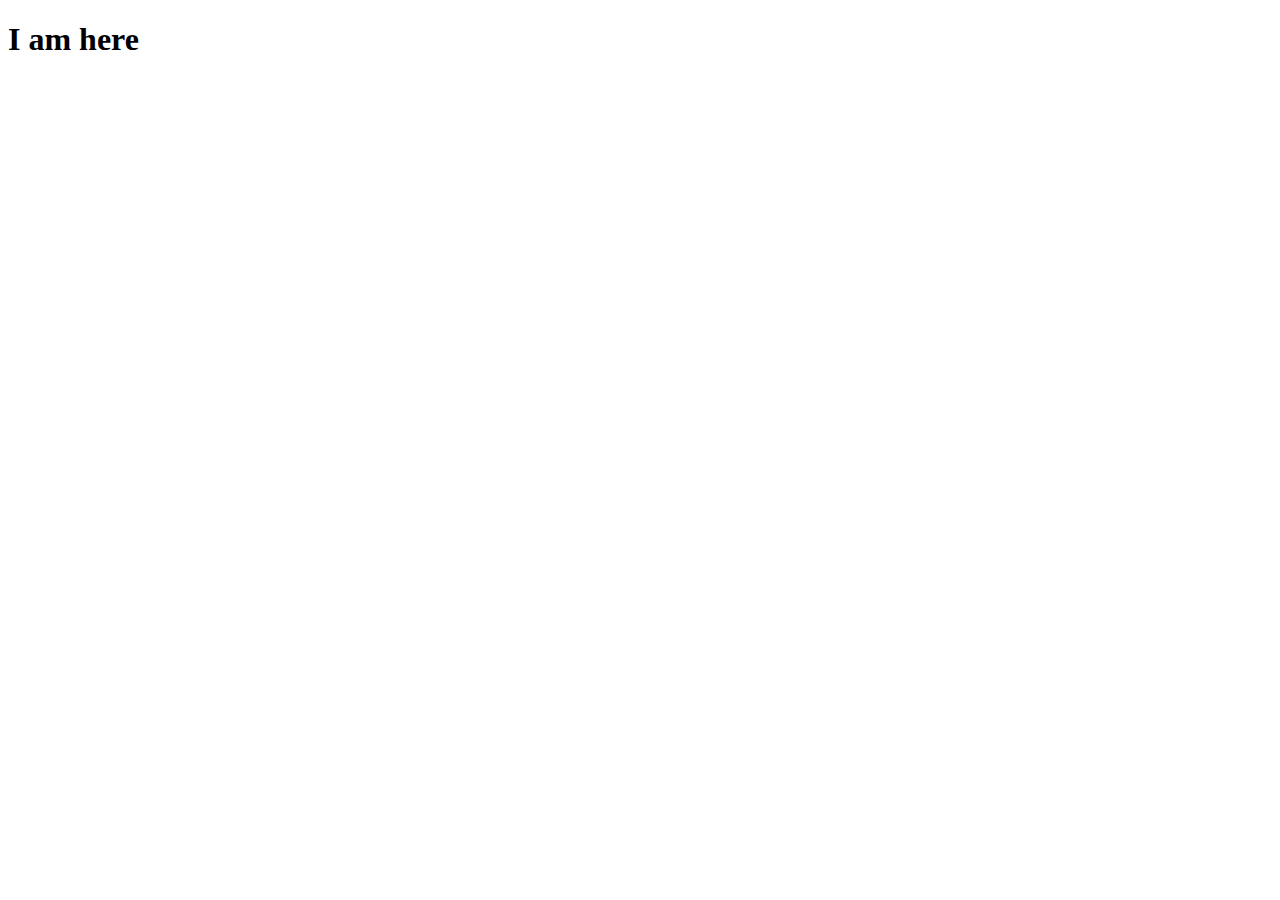
==== highscores.html @ 5a99f4f1 "Add start button high scores button with links to game and score html pages" ====
<!DOCTYPE html>
<html lang="en">
<head>
    <meta charset="UTF-8">
    <meta http-equiv="X-UA-Compatible" content="IE=edge">
    <meta name="viewport" content="width=device-width, initial-scale=1.0">
    <title>Document</title>
</head>
<body>
    <h1>I am here</h1>
</body>
</html>
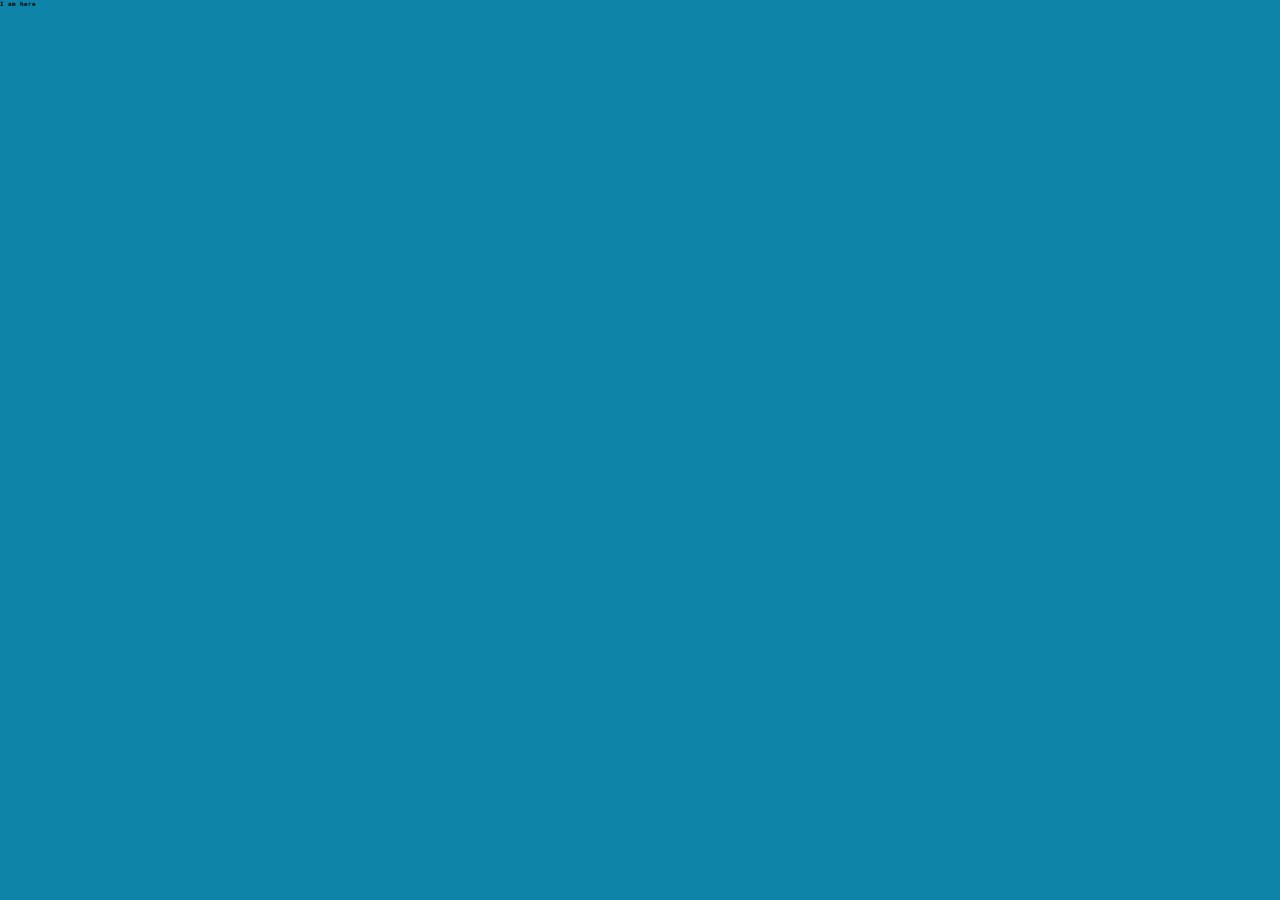
==== commit dc1abe34: "Add CSS Style to the landing page" ====
--- a/highscores.html
+++ b/highscores.html
@@ -4,9 +4,14 @@
     <meta charset="UTF-8">
     <meta http-equiv="X-UA-Compatible" content="IE=edge">
     <meta name="viewport" content="width=device-width, initial-scale=1.0">
+    <link rel="stylesheet" href="assets/css/style.css">
     <title>Document</title>
 </head>
 <body>
     <h1>I am here</h1>
+
+
+
+    <script src="assets/js/script.js"></script>
 </body>
 </html>--- a/assets/css/style.css
+++ b/assets/css/style.css
@@ -0,0 +1,83 @@
+@import url('https://fonts.googleapis.com/css2?family=Roboto+Mono:wght@300&display=swap');
+
+body {
+    background-color: rgb(14, 132, 168);
+}
+
+* {
+    box-sizing: border-box;
+    margin: 0;
+    padding: 0;
+    font-size: 62.5%;
+    font-family: 'Roboto Mono', monospace;
+}
+
+.top-game-area {
+    display: grid;
+    grid-template-columns: 1fr;
+    grid-template-rows: 600px;
+    grid-column-gap: 0px;
+    grid-row-gap: 0px;
+    align-content: center;
+    justify-content: center;
+    margin-top: 0;
+}
+
+.heading {
+    font-size: 5.5rem;
+    color: whitesmoke;
+    padding: 5rem;
+    margin-bottom: 5.5rem;
+    text-align: center;
+    margin-top: 50px;
+}
+
+.header-image {
+    width: 100vw;
+    height: 90vh;
+    grid-area: 1 / 1 / 2 / 2;
+    justify-content: center;
+    align-items: center;
+    max-width: 80rem;
+    margin: 0 auto;
+    padding: 2rem;
+}
+
+.game-area {
+    width: 100vw;
+    height: 90vh;
+    grid-area: 1 / 1 / 2 / 2;
+    justify-content: center;
+    align-items: center;
+    max-width: 80rem;
+    margin: 0 auto;
+    padding: 2rem;
+}
+
+.controls {
+    height: 10vh;
+    font-size: 5.5rem;
+    text-align: center;
+    margin-top: 360px;
+}
+
+.btn {
+    font-size: 2.5rem;
+    padding: 2rem 0;
+    width: 30rem;
+    border-radius: 10px;
+    border: none;
+    background-color: white;
+}
+
+.btn:hover {
+    box-shadow: 0 0.4rem 1.4rem 0 white;
+    transition: transform 150ms;
+    transform: scale(1.03);
+}
+
+.btn[disabled]:hover {
+    box-shadow: none;
+    transform: none;
+}
+
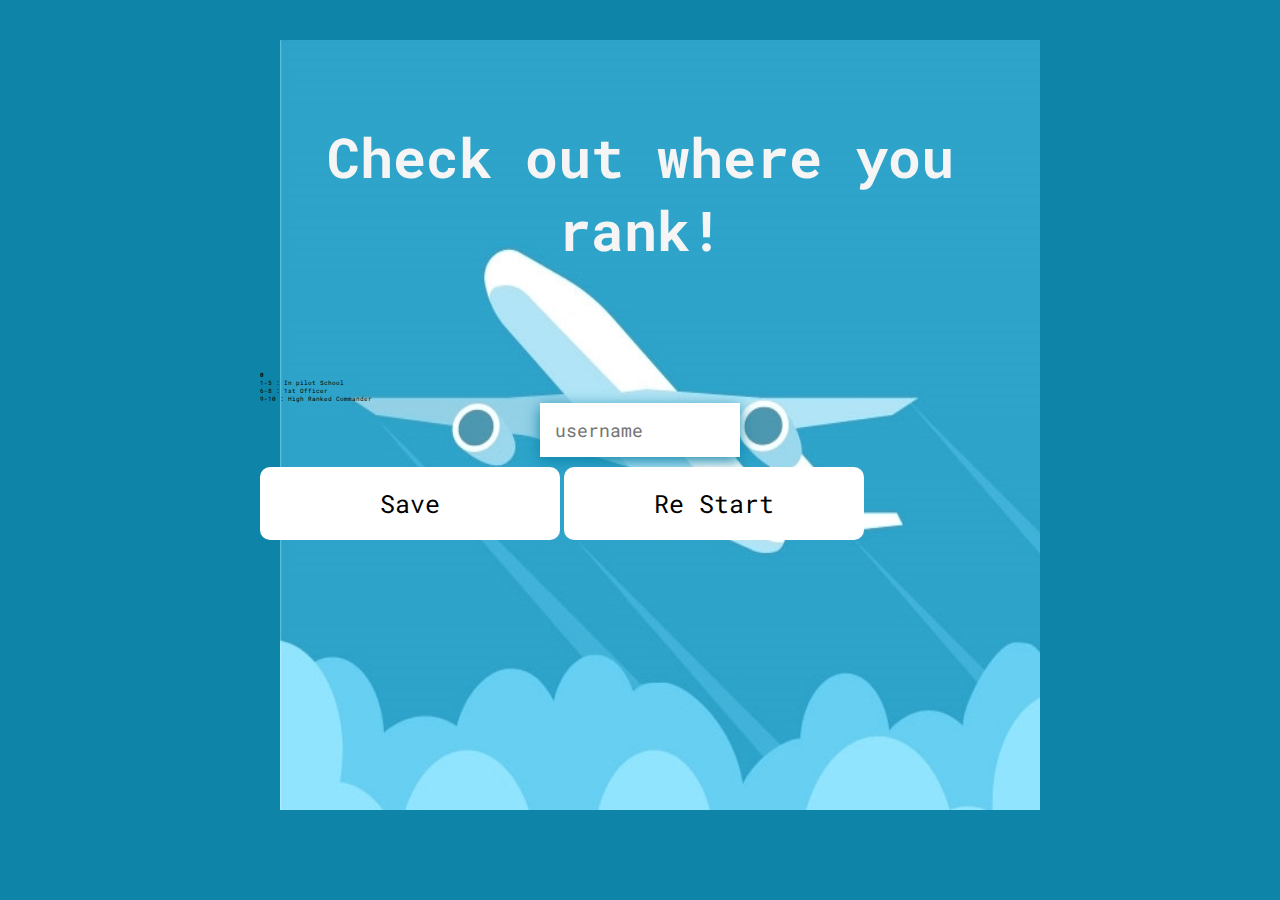
==== commit 0c713f6c: "Add code to highscores.html and styled in css" ====
--- a/highscores.html
+++ b/highscores.html
@@ -5,12 +5,26 @@
     <meta http-equiv="X-UA-Compatible" content="IE=edge">
     <meta name="viewport" content="width=device-width, initial-scale=1.0">
     <link rel="stylesheet" href="assets/css/style.css">
-    <title>Document</title>
+    <title>Aviation</title>
 </head>
 <body>
-    <h1>I am here</h1>
-
-
+    <section class="top-game-area">
+        <div class="game-area">
+        <img class="header-image" src="assets/images/background-image.jpg" alt="Planes flying through clouds">
+        </div>
+        <div class="game-area">
+            <h1 class="heading">Check out where you rank!</h1>
+            <h2 id="finalScore">0</h2>
+            <p class="rank"> 1-5 : In pilot School</p>
+            <p class="rank"> 6-8 : 1st Officer</p>
+            <p class="rank"> 9-10 : High Ranked Commander</p>
+            <form>
+                <input type="text" name="username" id="username" placeholder="username">
+            </form>
+            <button type="submit" class="btn" id="saveScoreBtn" onclick="saveHighScore(event)">Save</button>
+            <button type="button" onclick="window.location.href='index.html'" class="btn" id="start">Re Start</button>
+        </div>
+    </section>
 
     <script src="assets/js/script.js"></script>
 </body>
--- a/assets/css/style.css
+++ b/assets/css/style.css
@@ -11,7 +11,7 @@
     font-size: 62.5%;
     font-family: 'Roboto Mono', monospace;
 }
-
+/* Landing page styling */
 .top-game-area {
     display: grid;
     grid-template-columns: 1fr;
@@ -54,6 +54,7 @@
     padding: 2rem;
 }
 
+/* buttons */
 .controls {
     height: 10vh;
     font-size: 5.5rem;
@@ -81,3 +82,76 @@
     transform: none;
 }
 
+/* game page styling */
+
+#game-area {
+    margin-top: 50px;
+    text-align: center;
+    font-size: 5rem;
+}
+
+#question {
+    margin-bottom: 30px;
+}
+.answers-container {
+    display: flex;
+    margin-bottom: 1rem;
+    margin-left: 100px;
+    width: 80%;
+    border-radius: 15px;
+    background: rgb(14, 132, 168);
+    font-size: 4rem;
+    min-width: 30rem;
+}
+
+.answers-container:hover {
+    box-shadow: 0 0.4rem 1.4rem 0 rgb(14, 132, 168);
+    transition: transform 150ms;
+    transform: scale(1.03);
+}
+
+.answers-prefix {
+    padding: 1rem 1.5rem;
+    color: aliceblue;
+}
+
+.answer-text {
+    padding: 1.5rem;
+    text-align: left;
+    width: 100%;
+}
+
+#control {
+    margin-top: 240px;
+    
+}
+.tally-area {
+    display: flex;
+    justify-content: space-evenly;
+    margin-left: 80px;
+}
+
+.correct {
+    background-color: #28a745;
+}
+
+.incorrect {
+    background-color: #dc3545;
+}
+
+/* form */
+form {
+    width: 100%;
+    display: flex;
+    flex-direction: column;
+    align-items: center;
+}
+
+input {
+    margin-bottom: 1rem;
+    width: 20rem;
+    padding: 1.5rem;
+    font-size: 1.8rem;
+    border: none;
+    box-shadow: 0 0.4rem 1.4rem 0 rgb(14, 132, 168);
+}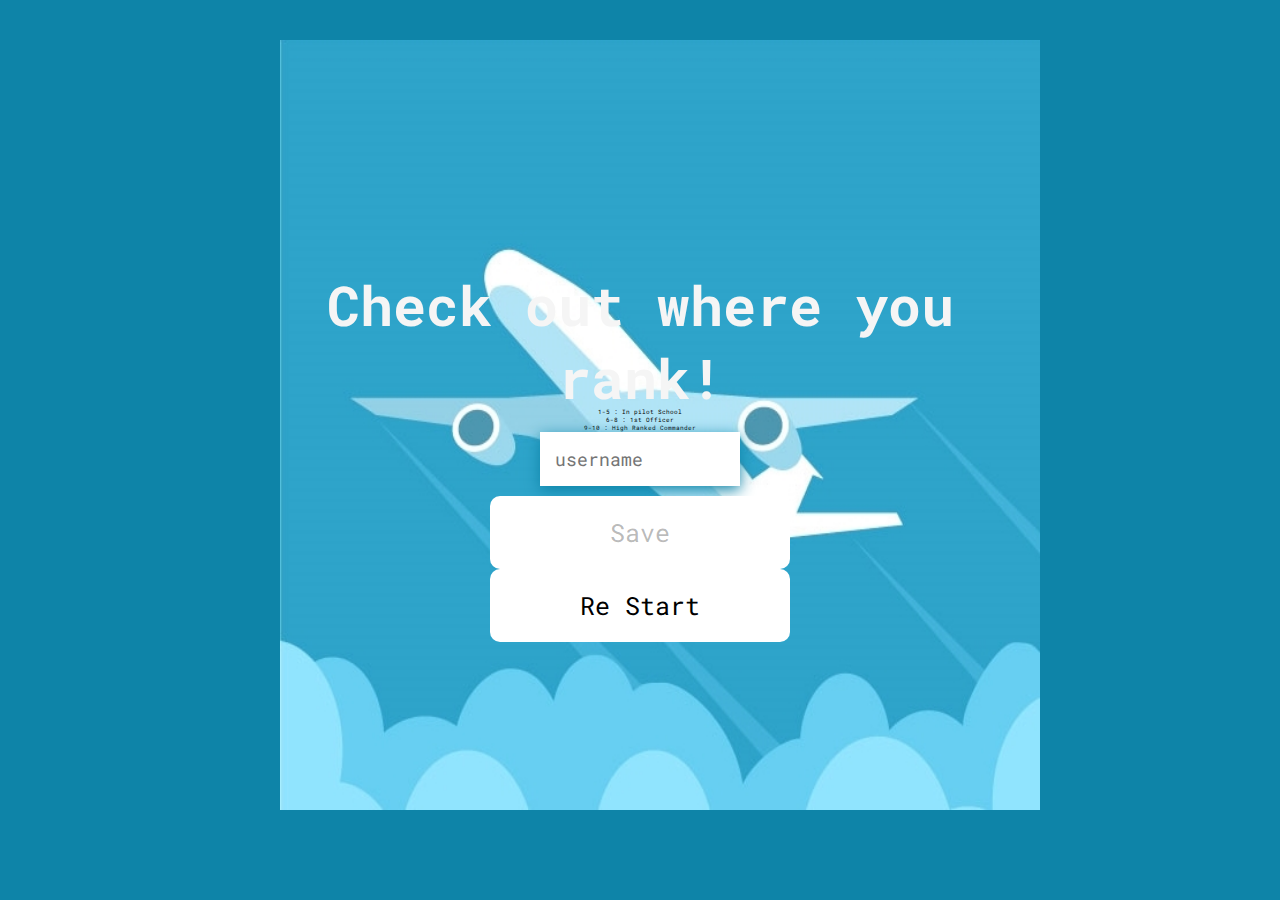
==== commit 18135866: "Add final score code to highScores Javascript" ====
--- a/highscores.html
+++ b/highscores.html
@@ -12,8 +12,8 @@
         <div class="game-area">
         <img class="header-image" src="assets/images/background-image.jpg" alt="Planes flying through clouds">
         </div>
-        <div class="game-area">
-            <h1 class="heading">Check out where you rank!</h1>
+        <div class="game-area" id="final-page">
+            <h1 class="heading" id="final-heading">Check out where you rank!</h1>
             <h2 id="finalScore">0</h2>
             <p class="rank"> 1-5 : In pilot School</p>
             <p class="rank"> 6-8 : 1st Officer</p>
@@ -21,11 +21,11 @@
             <form>
                 <input type="text" name="username" id="username" placeholder="username">
             </form>
-            <button type="submit" class="btn" id="saveScoreBtn" onclick="saveHighScore(event)">Save</button>
+            <button type="submit" class="btn" id="saveScoreBtn" onclick="saveHighScore(event)" disabled>Save</button>
             <button type="button" onclick="window.location.href='index.html'" class="btn" id="start">Re Start</button>
         </div>
     </section>
 
-    <script src="assets/js/script.js"></script>
+    <script src="assets/js/highScores.js"></script>
 </body>
 </html>--- a/assets/css/style.css
+++ b/assets/css/style.css
@@ -92,6 +92,7 @@
 
 #question {
     margin-bottom: 30px;
+    padding-left: 15px;
 }
 .answers-container {
     display: flex;
@@ -119,11 +120,18 @@
     padding: 1.5rem;
     text-align: left;
     width: 100%;
+    border-top-right-radius: 15px;
+    border-bottom-right-radius: 15px;
 }
 
 #control {
-    margin-top: 240px;
+    margin-top: 1rem;
     
+}
+
+#fit-picture {
+    height: 25rem;
+    width: 35rem;
 }
 .tally-area {
     display: flex;
@@ -132,11 +140,26 @@
 }
 
 .correct {
-    background-color: #28a745;
+    background-color: #24e652;
 }
 
 .incorrect {
     background-color: #dc3545;
+}
+
+
+/* highscores.html final page */
+
+#final-page {
+    display: flex;
+    flex-direction: column;
+    align-items: center;
+    padding-top: none;
+    border-top: none;
+}
+
+#final-heading {
+    height: 15vh;
 }
 
 /* form */
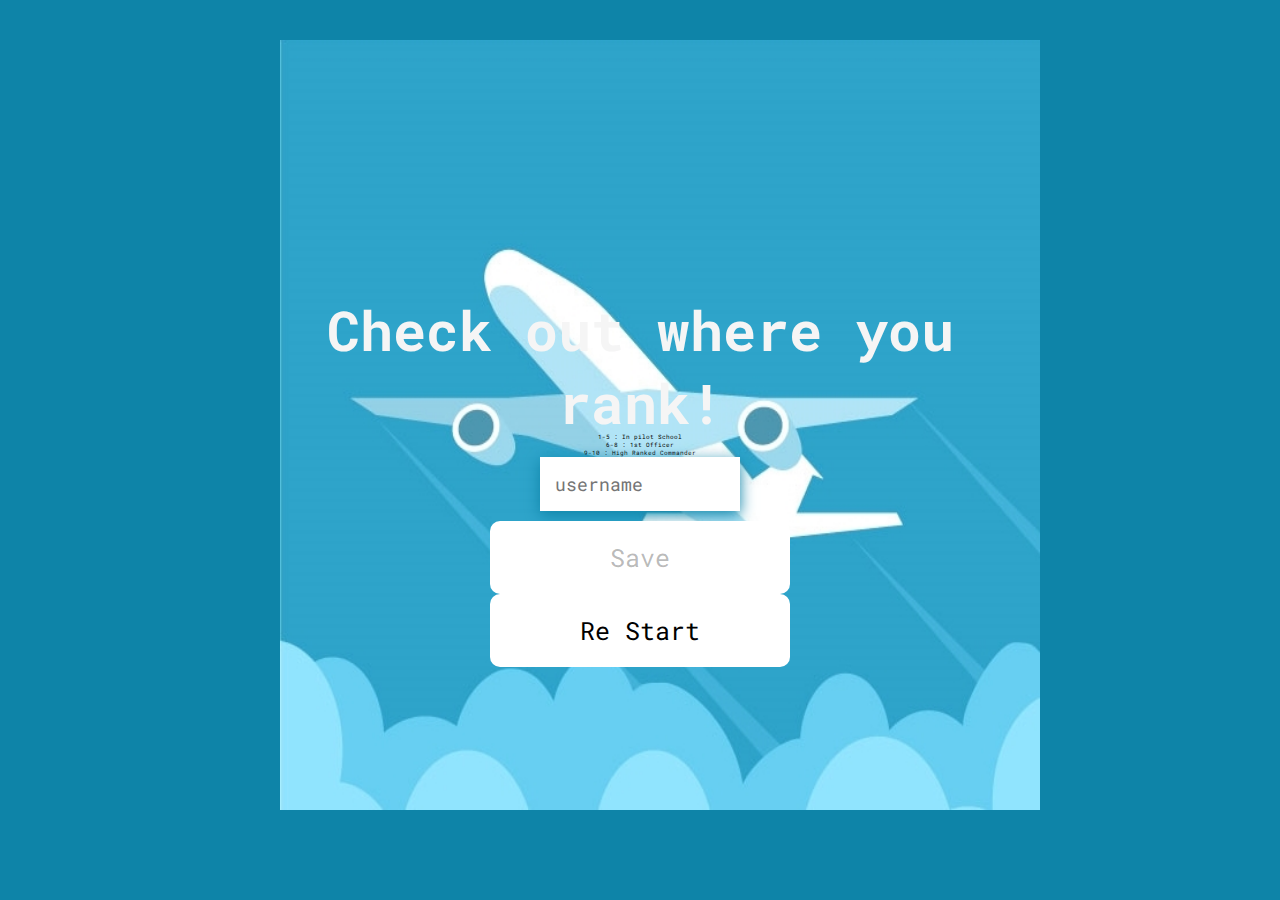
==== commit f4e031ed: "Add score board code" ====
--- a/highscores.html
+++ b/highscores.html
@@ -14,6 +14,7 @@
         </div>
         <div class="game-area" id="final-page">
             <h1 class="heading" id="final-heading">Check out where you rank!</h1>
+            <ul id="highScoresList"></ul>
             <h2 id="finalScore">0</h2>
             <p class="rank"> 1-5 : In pilot School</p>
             <p class="rank"> 6-8 : 1st Officer</p>
--- a/assets/css/style.css
+++ b/assets/css/style.css
@@ -154,12 +154,13 @@
     display: flex;
     flex-direction: column;
     align-items: center;
-    padding-top: none;
-    border-top: none;
+    height: 100vh;
+    border-top: 10px;
 }
 
 #final-heading {
     height: 15vh;
+    margin-top: 10px;
 }
 
 /* form */
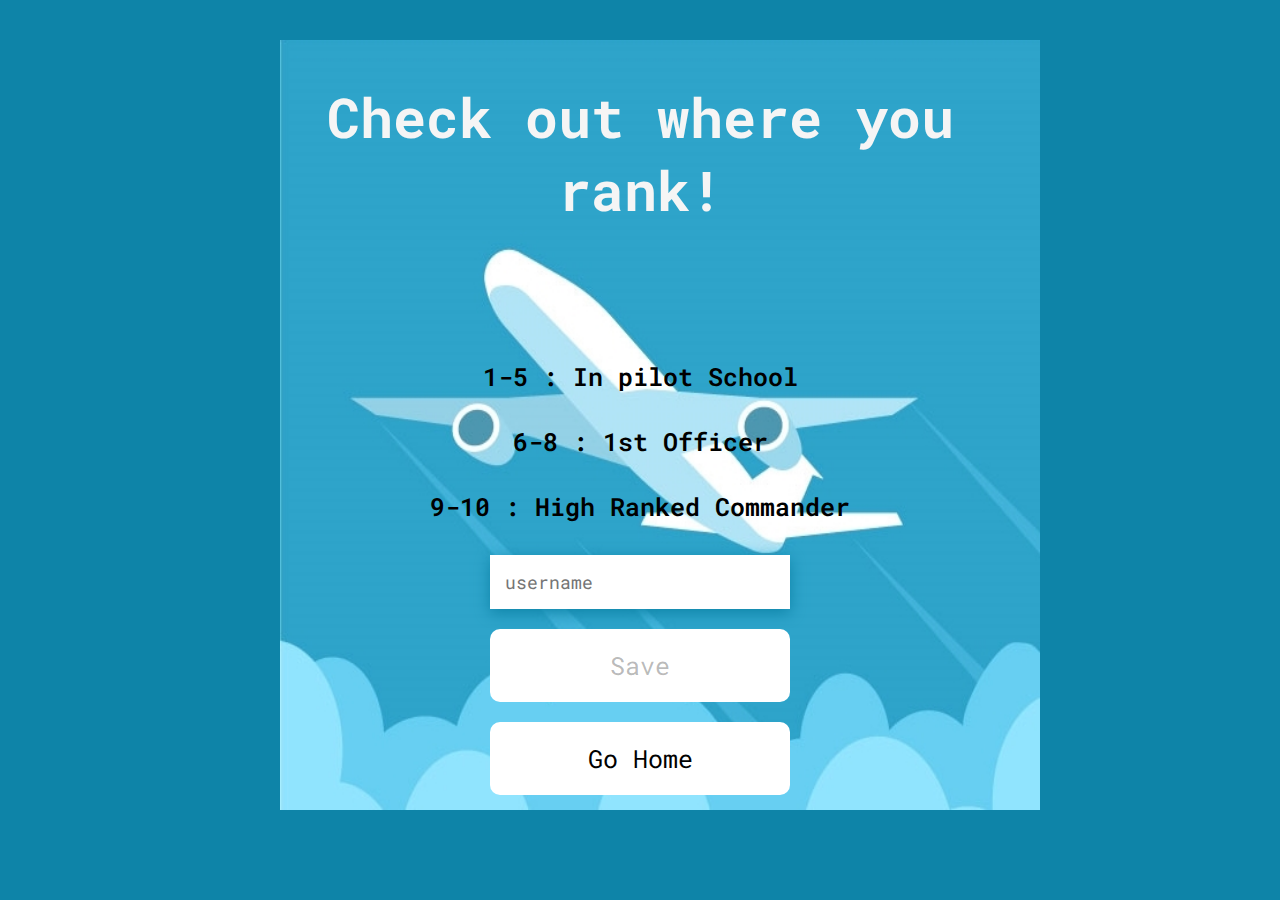
==== commit 34d83fd7: "Add css styling to score page and leader board page" ====
--- a/highscores.html
+++ b/highscores.html
@@ -14,7 +14,6 @@
         </div>
         <div class="game-area" id="final-page">
             <h1 class="heading" id="final-heading">Check out where you rank!</h1>
-            <ul id="highScoresList"></ul>
             <h2 id="finalScore">0</h2>
             <p class="rank"> 1-5 : In pilot School</p>
             <p class="rank"> 6-8 : 1st Officer</p>
@@ -23,7 +22,7 @@
                 <input type="text" name="username" id="username" placeholder="username">
             </form>
             <button type="submit" class="btn" id="saveScoreBtn" onclick="saveHighScore(event)" disabled>Save</button>
-            <button type="button" onclick="window.location.href='index.html'" class="btn" id="start">Re Start</button>
+            <button type="button" onclick="window.location.href='index.html'" class="btn" id="start">Go Home</button>
         </div>
     </section>
 
--- a/assets/css/style.css
+++ b/assets/css/style.css
@@ -153,6 +153,7 @@
 #final-page {
     display: flex;
     flex-direction: column;
+    justify-content: flex-start;
     align-items: center;
     height: 100vh;
     border-top: 10px;
@@ -163,6 +164,20 @@
     margin-top: 10px;
 }
 
+#finalScore {
+    font-size: 2.5rem;
+    height: 5rem;
+    margin-top: 2rem;
+    margin-bottom: 2rem;
+}
+
+.rank {
+    font-size: 2.5rem;
+    height: 5rem;
+    font-weight: 600;
+    margin-bottom: 1.5rem;
+}
+
 /* form */
 form {
     width: 100%;
@@ -172,10 +187,43 @@
 }
 
 input {
-    margin-bottom: 1rem;
-    width: 20rem;
+    margin-bottom: 2rem;
+    width: 30rem;
     padding: 1.5rem;
     font-size: 1.8rem;
     border: none;
     box-shadow: 0 0.4rem 1.4rem 0 rgb(14, 132, 168);
+}
+
+#saveScoreBtn {
+    margin-bottom: 2rem;
+}
+
+/* High score page */
+
+#finalScore {
+    height: 10rem;
+    font-size: 5rem;
+}
+
+#high-score {
+    display: flex;
+    flex-direction: column;
+    justify-content: flex-start;
+    align-items: center;
+    height: 100vh;
+    border-top: 10px;
+}
+
+#highScoresList {
+    font-size: 2.5rem;
+    height: 5rem;
+    font-weight: 600;
+    margin-top: 5rem;
+    margin-bottom: 15rem;
+}
+
+#go-home{
+    text-align: center;
+    text-decoration: none;
 }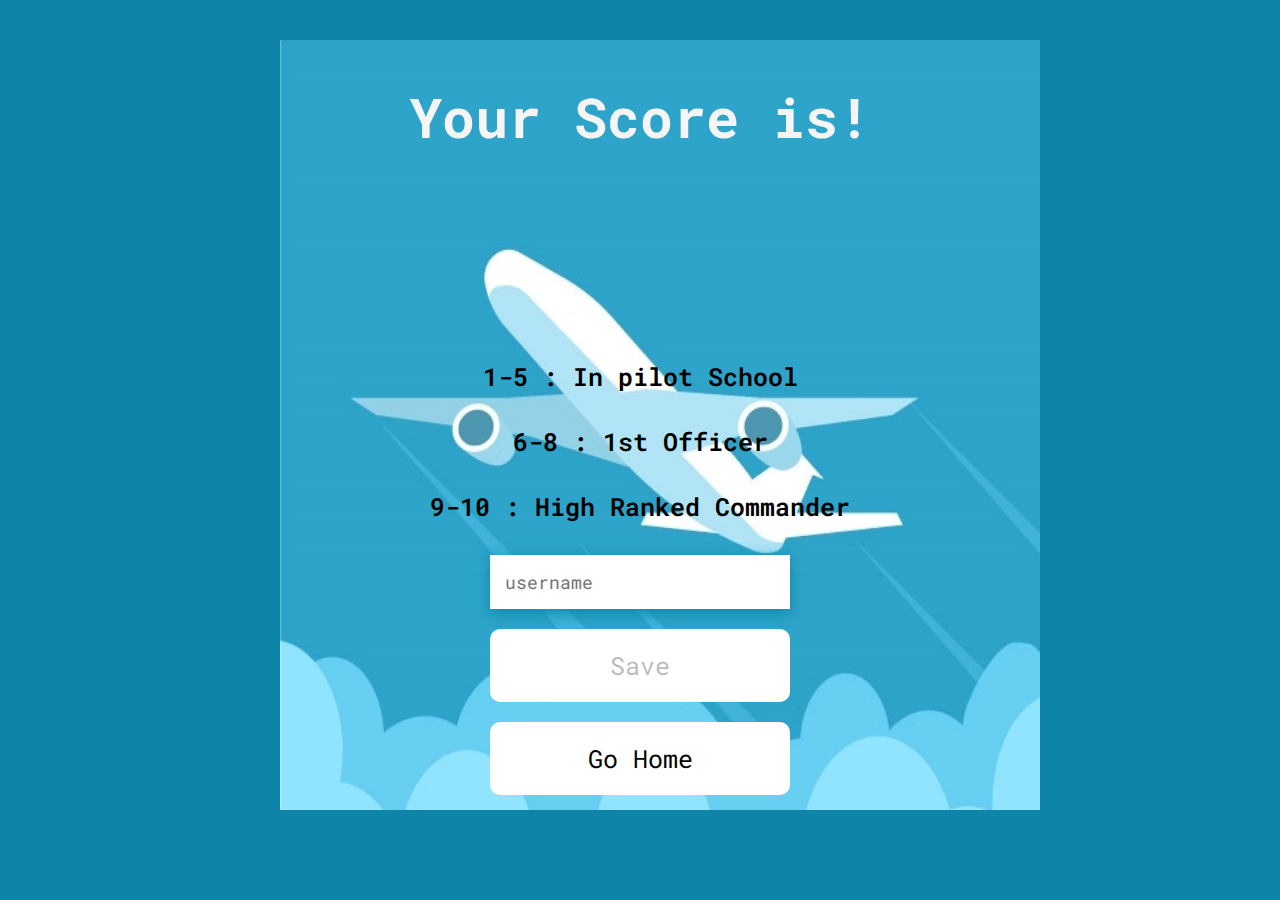
==== commit 7e23110f: "Refactored last page msg to say your score is" ====
--- a/highscores.html
+++ b/highscores.html
@@ -13,7 +13,7 @@
         <img class="header-image" src="assets/images/background-image.jpg" alt="Planes flying through clouds">
         </div>
         <div class="game-area" id="final-page">
-            <h1 class="heading" id="final-heading">Check out where you rank!</h1>
+            <h1 class="heading" id="final-heading">Your Score is!</h1>
             <h2 id="finalScore">0</h2>
             <p class="rank"> 1-5 : In pilot School</p>
             <p class="rank"> 6-8 : 1st Officer</p>
--- a/assets/css/style.css
+++ b/assets/css/style.css
@@ -226,4 +226,98 @@
 #go-home{
     text-align: center;
     text-decoration: none;
+}
+
+/* Mdeia Queries */
+
+@media screen and (max-width: 816px) {
+   .header-image {
+    width: 95vw;
+   }
+}
+  
+@media screen and (max-width: 768px) {
+    .header-image {
+        object-fit: cover;
+        padding: 1rem;
+    }
+    .game-area {
+        padding: 0;
+        width: 90vw;
+    }
+    .answers-container{
+        margin-left: 70px;
+    }
+   .controls {
+       display: flex;
+       flex-direction: column;
+       align-items: center;
+       margin-top: 350px;
+   }
+   .btn {
+       margin-top: 2rem;
+   }
+   
+}
+  
+@media screen and (max-width: 377px) {
+    .game-area {
+        margin-top: 5px;
+        padding: 0.5rem;
+    }
+    #game-area{
+        margin-top: 5px;
+    }
+    .header-image {
+        object-fit: cover;
+    }
+    .heading {
+        margin-top: 5px;
+        padding: 0;
+    }
+    #question {
+        margin-top: 10px;
+        margin-bottom: 15px;
+        font-size: 2rem;
+    }
+    .answers-container{
+        margin-left: 30px;
+        font-size: 2rem;
+        font-weight: 550;
+    }
+    #fit-picture {
+        height: 15rem;
+        width: 20rem;
+    }
+    .controls {
+        margin-top: 240px;
+    }
+    #control{
+        margin-top: 0;
+    }
+    .btn {
+        margin-top: 0;
+        margin-bottom: 1rem;
+        width: 25rem;
+    }
+    .tally-area{
+        margin-top: .5rem;
+        margin-left: 15px;
+    }
+    #final-heading {
+        font-size: 3rem;
+        margin-bottom: 1rem;
+        height: 5vh;
+    }
+    #finalScore {
+        margin-bottom: 0.5rem;
+        height: 10vh;
+    }
+    .rank{
+        margin-left: 10px;
+        font-size: 1.5rem;
+    }
+    #username {
+        width: 25rem;
+    }
 }